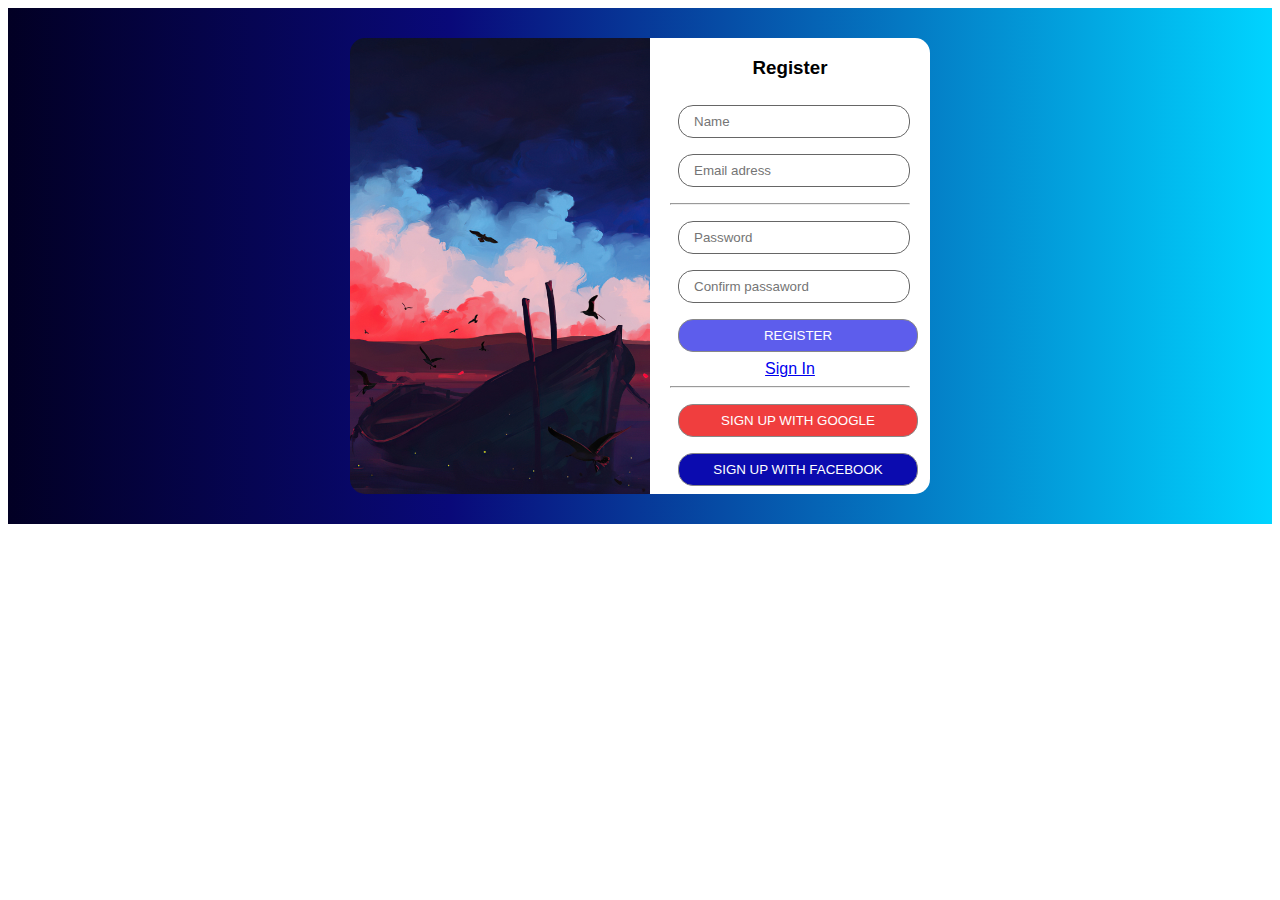
==== AT2/AV2/at2/index.html @ c6878c15 "Add files via upload" ====
<!DOCTYPE html>
<html lang="en">

<head>
  <meta charset="UTF-8">
  <meta name="viewport" content="width=device-width, initial-scale=1.0">
  <title>AT 2</title>
  <link rel="stylesheet" href="css/estilo.css">
</head>

<body>
  <section class="container">
    <div class="esquerda"></div>
    <div class="direita">
      <h3>Register</h3>
      <input type="text" placeholder="Name"><br>
      <input type="text" placeholder="Email adress"><br>
      <hr />
      <input type="password" placeholder="Password"><br>
      <input type="password" placeholder="Confirm passaword"><br>

      <button class="btn-register" type="button">REGISTER</button><br>
      <div class="sign">
        <a href="#">Sign In</a><br>
      </div>
      <hr />
      <button class="btn-google">
        <i class="fa-brands fa-google"></i>
        SIGN UP WITH GOOGLE
      </button><br>
      <button class="btn-facebook">
        <i class="fa-brands fa-facebook"></i>
        SIGN UP WITH FACEBOOK
      </button><br>
    </div>
  </section>
  <script src="js/script.js"></script>
</body>

</html>
---- AT2/AV2/at2/css/estilo.css ----
* {
    font-family: Arial, Helvetica, sans-serif;
}

.esquerda {
    background-image: url(../img/imagem_at2.jfif);
    background-size: cover;
    width: 300px;
    border-bottom-left-radius: 15px;
    border-top-left-radius: 15px;
}

.sign{
    text-align: center;
}

h3{
    text-align: center;
}

.direita {
    padding: 0 20px;
    background-color: white;
    border-bottom-right-radius: 15px;
    border-top-right-radius: 15px;
}

.container {
    padding: 30px;
    background-color: rgb(2, 0, 36);
    background: linear-gradient(90deg, rgba(2, 0, 36, 1) 0%, rgba(9, 9, 121, 1) 35%, rgba(0, 212, 255, 1) 100%);
    display: flex;
    flex-direction: row;
    justify-content: center;
}

input {
    width: 200px;
    margin: 8px 0 8px 8px;
    padding: 8px 15px;
    border: 1px solid #666;
    border-radius: 15px;
}

.btn-register,
.btn-google,
.btn-facebook {
    border: 1px solid #888;
    border-radius: 15px;
    width: 100%;
    margin: 8px;
    padding: 8px 15px;
}

.btn-register {
    background-color: rgb(93, 93, 236);
    color: white;
}

.btn-google {
    background-color: rgb(240, 62, 62);
    color: white;
}

.btn-facebook {
    background-color: rgb(11, 11, 175);
    color: white;
}
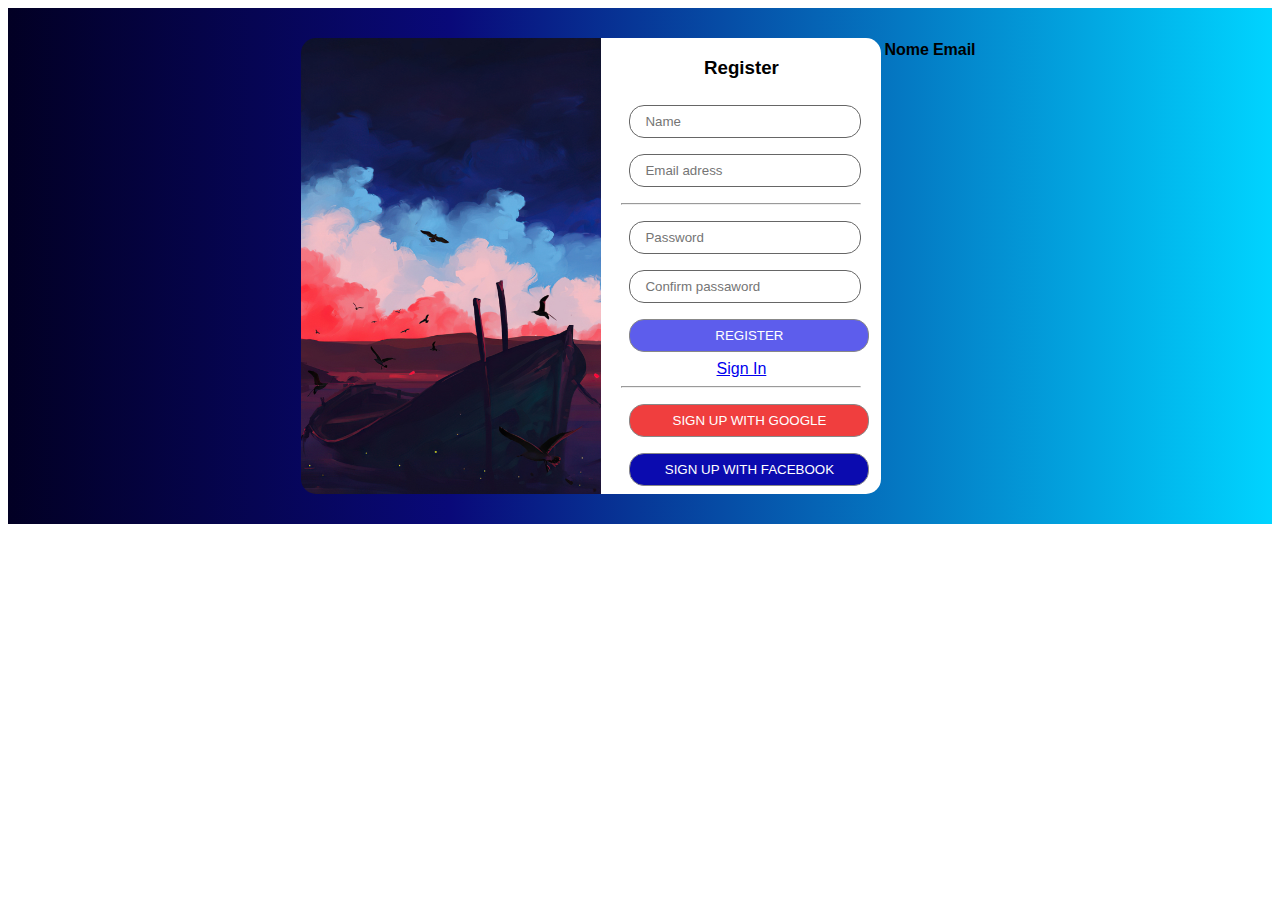
==== commit b188bf3e: "AV2 80%" ====
--- a/AT2/AV2/at2/index.html
+++ b/AT2/AV2/at2/index.html
@@ -33,6 +33,18 @@
         SIGN UP WITH FACEBOOK
       </button><br>
     </div>
+    <div class="baixo">
+    <table id="tabelaRegistros">
+      <thead>
+        <tr>
+          <th>Nome</th>
+          <th>Email</th>
+        </tr>
+      </thead>
+      <tbody>
+      </tbody>
+    </table>
+    </div>
   </section>
   <script src="js/script.js"></script>
 </body>
--- a/AT2/AV2/at2/css/estilo.css
+++ b/AT2/AV2/at2/css/estilo.css
@@ -65,4 +65,5 @@
 .btn-facebook {
     background-color: rgb(11, 11, 175);
     color: white;
-}+}
+
